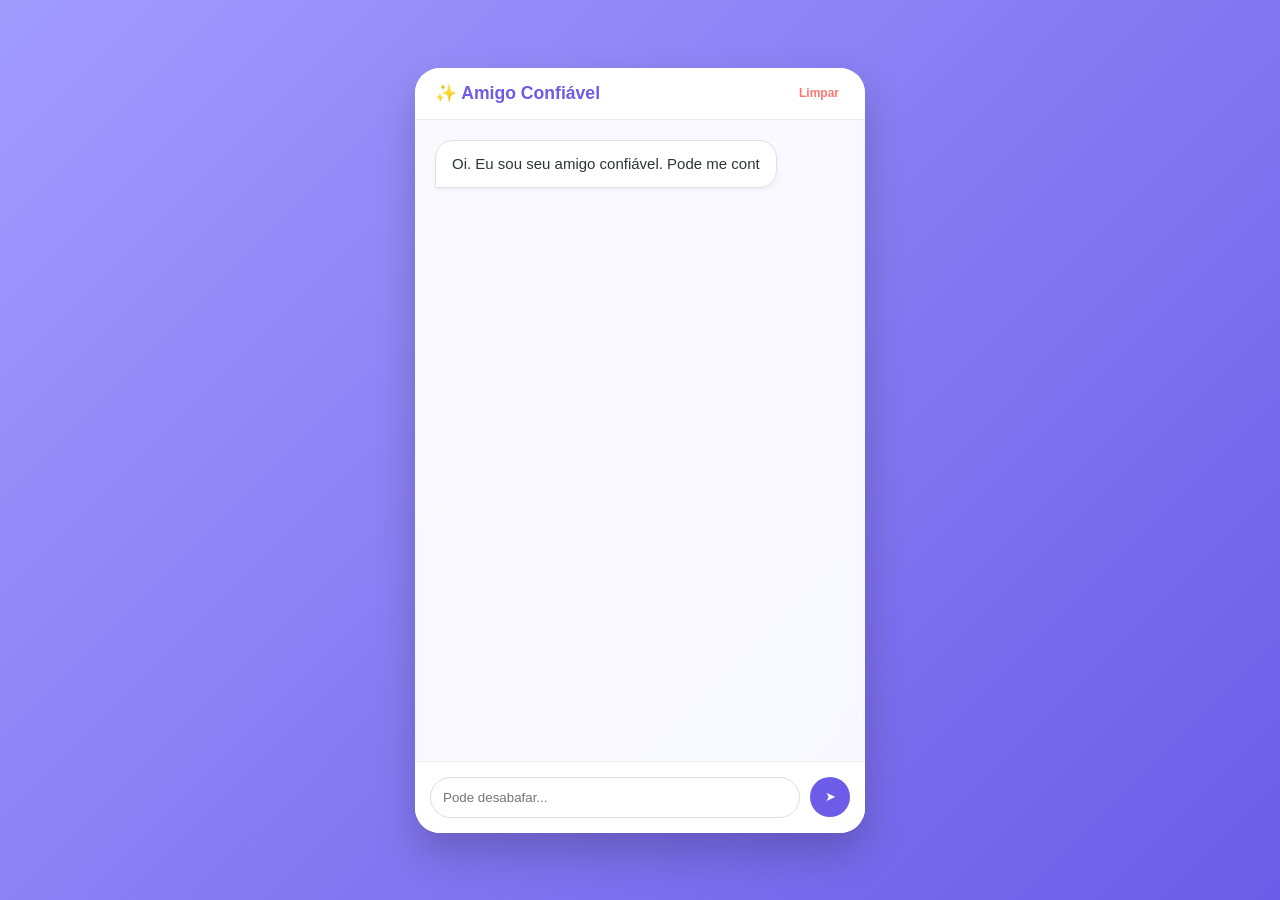
==== html/chatbot.html @ b10cbcab "teste" ====
<!DOCTYPE html>
<html lang="pt-BR">
<head>
    <meta charset="UTF-8">
    <meta name="viewport" content="width=device-width, initial-scale=1.0">
    <title>Conselheiro Amigo</title>
    <style>
        :root {
            --primary: #6c5ce7;
            --bg: #f0f2f5;
            --bot-bubble: #ffffff;
            --user-bubble: #6c5ce7;
            --text-dark: #2d3436;
        }
 
        body {
            font-family: 'Segoe UI', Roboto, sans-serif;
            background: linear-gradient(135deg, #a29bfe 0%, #6c5ce7 100%);
            display: flex; justify-content: center; align-items: center;
            height: 100vh; margin: 0;
        }
 
        #chat-container {
            width: 95%; max-width: 450px; height: 85vh;
            background: rgba(255, 255, 255, 0.95);
            backdrop-filter: blur(10px);
            border-radius: 25px; box-shadow: 0 20px 40px rgba(0,0,0,0.2);
            display: flex; flex-direction: column; overflow: hidden;
        }
 
        #chat-header {
            background: white; color: var(--primary); padding: 15px 20px;
            display: flex; justify-content: space-between; align-items: center;
            border-bottom: 1px solid #eee;
        }
 
        #chat-header h2 { margin: 0; font-size: 1.1rem; font-weight: 600; }
 
        #chat-output {
            flex: 1; overflow-y: auto; padding: 20px;
            display: flex; flex-direction: column; gap: 12px;
            scroll-behavior: smooth;
        }
 
        .msg {
            max-width: 85%; padding: 12px 16px; border-radius: 18px;
            font-size: 15px; line-height: 1.5; animation: fadeIn 0.4s ease;
            word-wrap: break-word;
        }
 
        @keyframes fadeIn { from { opacity: 0; transform: translateY(10px); } to { opacity: 1; transform: translateY(0); } }
 
        .user-msg { align-self: flex-end; background: var(--user-bubble); color: white; border-bottom-right-radius: 2px; }
        .bot-msg { align-self: flex-start; background: var(--bot-bubble); color: var(--text-dark); border-bottom-left-radius: 2px; border: 1px solid #e1e1e1; box-shadow: 0 2px 4px rgba(0,0,0,0.05); }
 
        #typing { display: none; font-size: 12px; color: #888; margin-left: 20px; margin-bottom: 10px; font-style: italic; }
 
        #input-area { display: flex; padding: 15px; background: white; border-top: 1px solid #eee; gap: 10px; }
        #user-input { flex: 1; padding: 12px; border: 1px solid #ddd; border-radius: 25px; outline: none; transition: 0.3s; }
        #user-input:focus { border-color: var(--primary); }
       
        .btn-clear { background: none; border: none; color: #ff7675; cursor: pointer; font-size: 12px; font-weight: bold; }
        #send-btn { background: var(--primary); border: none; color: white; width: 40px; height: 40px; border-radius: 50%; cursor: pointer; transition: 0.3s; }
        #send-btn:hover { transform: scale(1.1); }
    </style>
</head>
<body>
 
<div id="chat-container">
    <div id="chat-header">
        <h2>✨ Amigo Confiável</h2>
        <button class="btn-clear" onclick="limparChat()">Limpar</button>
    </div>
    <div id="chat-output"></div>
    <div id="typing">O amigo está escrevendo...</div>
    <div id="input-area">
        <input type="text" id="user-input" placeholder="Pode desabafar..." onkeypress="if(event.key==='Enter') processUserInput()">
        <button id="send-btn" onclick="processUserInput()">➤</button>
    </div>
</div>
 
<script>
    const chatOutput = document.getElementById("chat-output");
    const userInput = document.getElementById("user-input");
    const typing = document.getElementById("typing");
 
    // MEMÓRIA MELHORADA
    let contexto = {
        ultimoTopico: "",
        interacoes: 0
    };
 
    const banco = {
        luto: {
            inicio: [
                "Sinto muito pela sua perda. A dor do luto não tem pressa para passar, e está tudo bem respeitar esse tempo.",
                "Perder alguém ou algo querido dói lá no fundo. Estou aqui para te ouvir nesse momento difícil.",
                "Essa saudade parece um peso gigante, não é? Quer colocar um pouco desse sentimento para fora?"
            ],
            continuacao: [
                "É natural se sentir assim. O que você mais sente falta nesse momento?",
                "Você tem conseguido descansar um pouco? O luto cansa o corpo e a alma.",
                "Não se cobre força agora. Como você está lidando com as lembranças hoje?"
            ]
        },
        tristeza: {
            inicio: [
                "Sinto muito que você esteja se sentindo assim. Às vezes, o mundo parece perder a cor mesmo.",
                "Chorar e sentir o peso das coisas faz parte do processo de cura. Não segure se não quiser.",
                "Estou aqui com você. O que você acha que mais está sugando sua energia hoje?"
            ],
            continuacao: [
                "Eu entendo esse peso. Se você pudesse dar um nome para esse sentimento, qual seria?",
                "O que você acha que te traria um pouquinho de paz, nem que fosse por um minuto?",
                "Pode continuar... eu não estou aqui para te julgar, só para te acompanhar nessa dor."
            ]
        },
        ansiedade: {
            inicio: [
                "Respire bem devagar... eu estou aqui. Tente sentir seus pés no chão agora.",
                "A ansiedade parece uma tempestade de pensamentos, mas lembre-se: pensamentos não são fatos.",
                "Sei como é essa agonia no peito. Vamos tentar focar no agora, passo a passo?"
            ],
            continuacao: [
                "O que sua mente está tentando te dizer que está te assustando tanto?",
                "Tente focar em uma coisa que você está vendo agora. O que é?",
                "Você não precisa resolver o futuro hoje. Vamos focar apenas no próximo minuto?"
            ]
        },
        saudar: ["Oi! Estou aqui. Como está seu coração neste momento?", "Olá, vim te ouvir com todo carinho. O que aconteceu?", "Oi, pode falar. Sou todo ouvidos."]
    };
 
    function displayMessage(role, text) {
        const msgDiv = document.createElement("div");
        msgDiv.className = role === "user" ? "msg user-msg" : "msg bot-msg";
        chatOutput.appendChild(msgDiv);
       
        if(role === "bot") {
            let i = 0;
            function typeWriter() {
                if (i < text.length) {
                    msgDiv.innerHTML += text.charAt(i);
                    i++;
                    setTimeout(typeWriter, 20); // Velocidade natural
                    chatOutput.scrollTop = chatOutput.scrollHeight;
                }
            }
            typeWriter();
        } else {
            msgDiv.innerText = text;
        }
        chatOutput.scrollTop = chatOutput.scrollHeight;
    }
 
    function processUserInput() {
        const text = userInput.value.trim();
        if (!text) return;
 
        displayMessage("user", text);
        userInput.value = "";
        typing.style.display = "block";
 
        setTimeout(() => {
            typing.style.display = "none";
            const response = gerarResposta(text);
            displayMessage("bot", response);
        }, 1200);
    }
 
    function gerarResposta(input) {
        const text = input.toLowerCase();
        contexto.interacoes++;
 
        // 1. DETECÇÃO DE TÓPICO
        let topicoAtual = "";
        if (["luto", "perdi", "morreu", "falecimento", "saudade", "perda"].some(w => text.includes(w))) topicoAtual = "luto";
        else if (["triste", "mal", "ruim", "chorando", "angustia", "sozinho", "solitário"].some(w => text.includes(w))) topicoAtual = "tristeza";
        else if (["ansioso", "medo", "pânico", "nervoso", "preocupado", "angústia"].some(w => text.includes(w))) topicoAtual = "ansiedade";
 
        // 2. LÓGICA DE CONTINUIDADE (Acompanhamento)
        if (topicoAtual === "" && contexto.ultimoTopico !== "" && text.length < 40) {
            return rand(banco[contexto.ultimoTopico].continuacao);
        }
 
        // 3. ATUALIZAÇÃO DE TÓPICO E RESPOSTA INICIAL
        if (topicoAtual !== "") {
            contexto.ultimoTopico = topicoAtual;
            return rand(banco[topicoAtual].inicio);
        }
 
        // 4. SAUDAÇÕES E AJUDA
        if (["oi", "olá", "ola", "bom dia", "ajuda"].some(w => text.includes(w))) {
            return rand(banco.saudar);
        }
 
        if (["cvv", "188", "matar", "suicidio", "acabar com tudo"].some(w => text.includes(w))) {
            return "Por favor, ouça: sua vida é preciosa. O CVV atende gratuitamente no 188. Eles podem te abraçar com palavras agora mesmo. Não desista.";
        }
 
        return "Entendo... me fale mais sobre isso. Estou te ouvindo atentamente e quero entender como você se sente.";
    }
 
    function rand(arr) { return arr[Math.floor(Math.random() * arr.length)]; }
   
    function limparChat() {
        chatOutput.innerHTML = "";
        contexto.ultimoTopico = "";
        displayMessage("bot", "Conversa limpa. Estou aqui se precisar desabafar de novo.");
    }
 
    window.onload = () => {
        setTimeout(() => displayMessage("bot", "Oi. Eu sou seu amigo confiável. Pode me contar o que está pesando no seu coração?"), 500);
    };
</script>
</body>
</html>
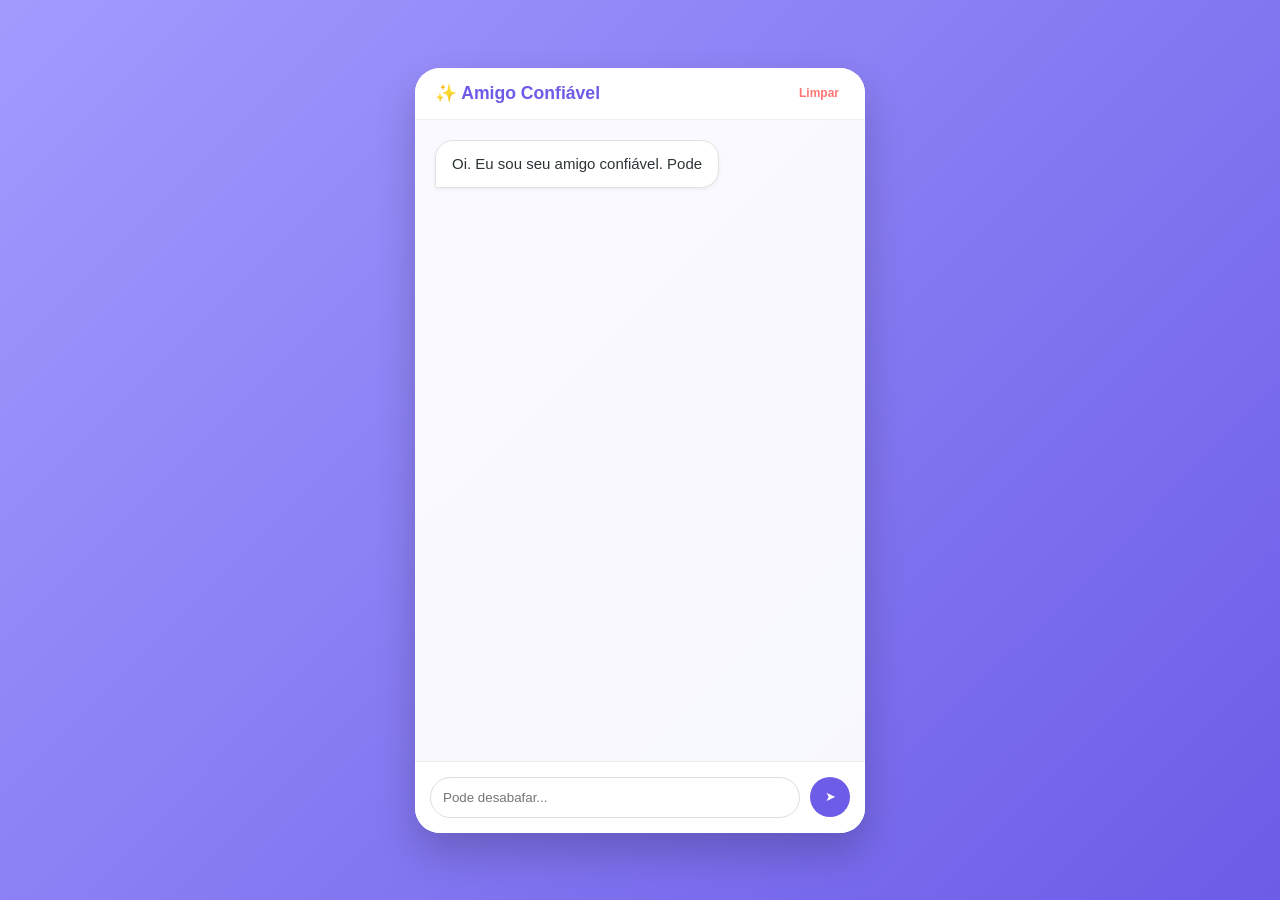
==== commit 39f0f83f: "teste" ====
--- a/html/chatbot.html
+++ b/html/chatbot.html
@@ -213,4 +213,4 @@
     };
 </script>
 </body>
-</html>+</html>
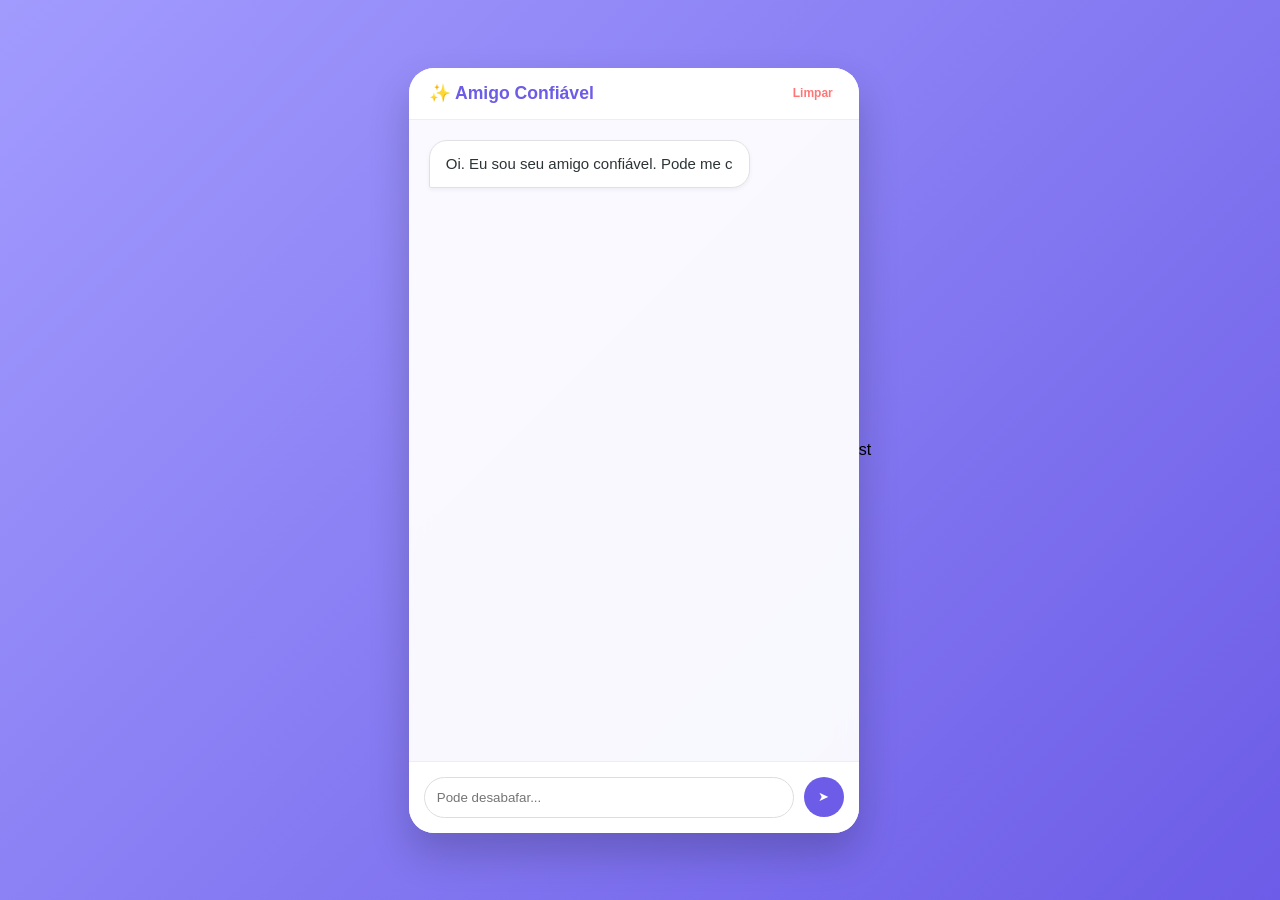
==== commit c2bfb184: "teste" ====
--- a/html/chatbot.html
+++ b/html/chatbot.html
@@ -214,3 +214,4 @@
 </script>
 </body>
 </html>
+ st
